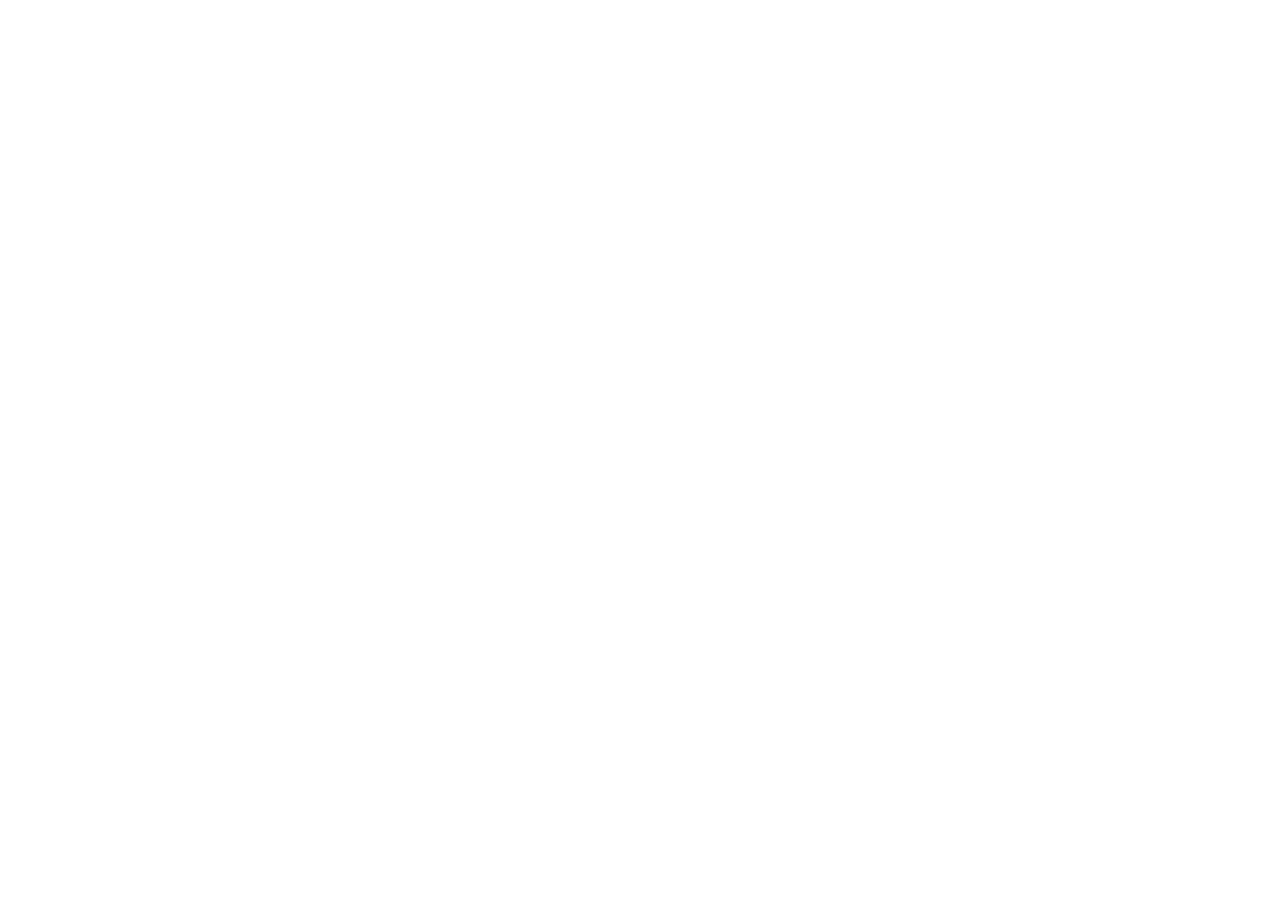
==== rps.html @ 7dbcd724 "Add New Files for Rock Paper Scissors" ====
<!DOCTYPE html>
<html lang="en">
<head>
    <meta charset="UTF-8">
    <meta name="viewport" content="width=device-width, initial-scale=1.0">
    <title>Rock Paper Scissor</title>
</head>
<body>
    

    <script src="rps.js"></script>
</body>
</html>
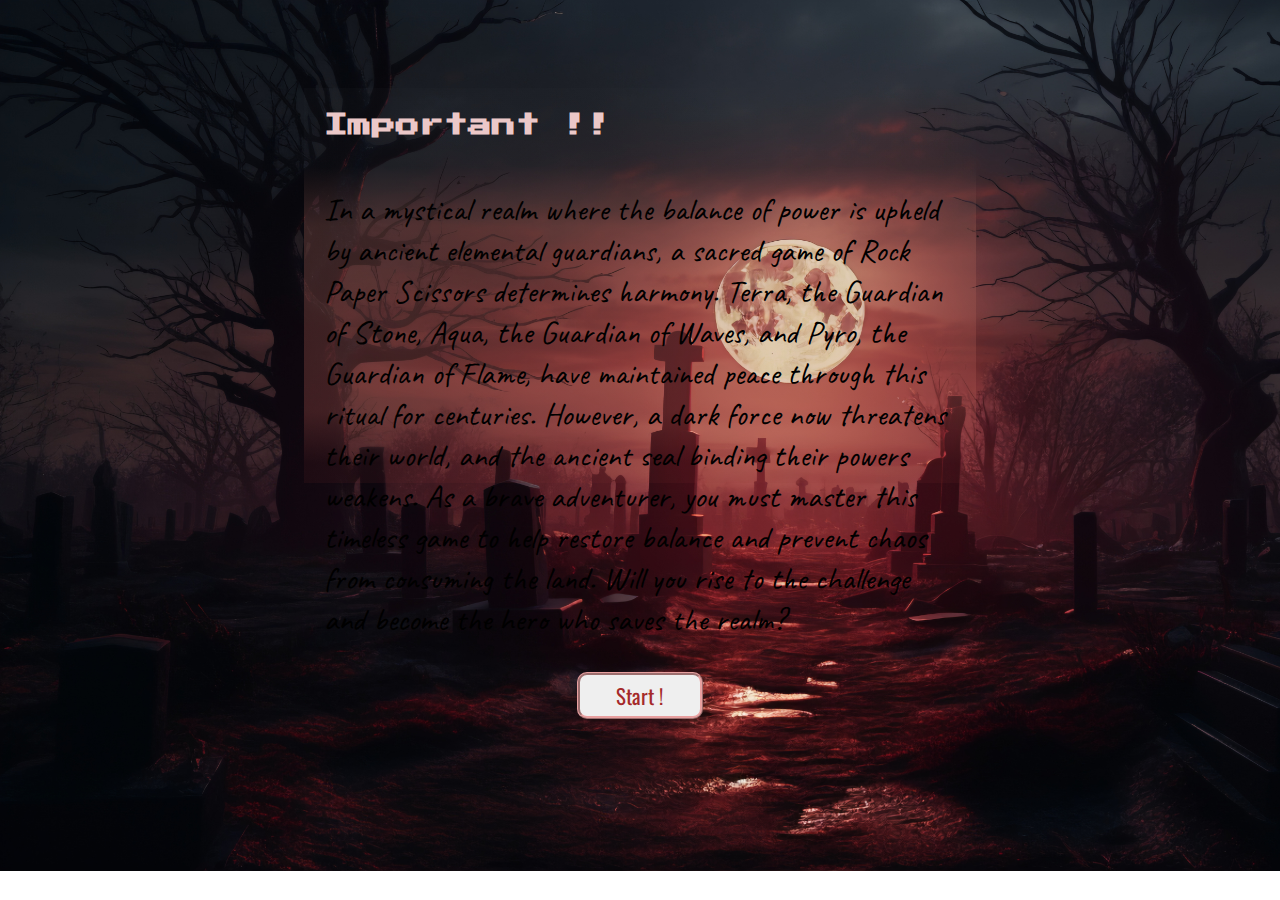
==== commit 618d54b7: "Starting info and styles hane been added" ====
--- a/rps.html
+++ b/rps.html
@@ -4,8 +4,20 @@
     <meta charset="UTF-8">
     <meta name="viewport" content="width=device-width, initial-scale=1.0">
     <title>Rock Paper Scissor</title>
+    <link rel="preconnect" href="https://fonts.googleapis.com">
+    <link rel="preconnect" href="https://fonts.gstatic.com" crossorigin>
+    <link href="https://fonts.googleapis.com/css2?family=Caveat:wght@400..700&family=Press+Start+2P&display=swap" rel="stylesheet">
+    <link href="https://fonts.googleapis.com/css2?family=Indie+Flower&family=Major+Mono+Display&family=Oswald:wght@200..700&display=swap" rel="stylesheet">
+
+    <link rel="stylesheet" href="rps.css">
 </head>
 <body>
+
+    <div id="infoPopup">
+        <h2 id="infoHeading">Important !!</h2>
+        <p id="infoPara">In a mystical realm where the balance of power is upheld by ancient elemental guardians, a sacred game of Rock Paper Scissors determines harmony. Terra, the Guardian of Stone, Aqua, the Guardian of Waves, and Pyro, the Guardian of Flame, have maintained peace through this ritual for centuries. However, a dark force now threatens their world, and the ancient seal binding their powers weakens. As a brave adventurer, you must master this timeless game to help restore balance and prevent chaos from consuming the land. Will you rise to the challenge and become the hero who saves the realm?</p>
+        <button type="button" id="infoCloseBtn">Start !</button>
+    </div>
     
 
     <script src="rps.js"></script>
--- a/rps.css
+++ b/rps.css
@@ -0,0 +1,46 @@
+body{
+    height: 95vh;
+    background-image: url(images/bg.jpg);
+    background-repeat: no-repeat;
+    background-size: cover;
+    display: flex;
+}
+
+#infoPopup{
+    width: 50%;
+    height: 45%;
+    margin: 5em auto;
+    font-family:Arial, Helvetica, sans-serif;
+    color: rgb(235, 200, 200);
+    background-image: linear-gradient(180deg, rgba(44, 48, 54, 0.1) 20%, rgba(167,100,88,0.3) 35%, rgba(173,85,78,0.3) 82%, rgba(144,51,52,0.1) 95%);
+    display: flex;
+    padding: 5px 20px;
+    flex-direction: column;
+    justify-content: space-around;
+}
+
+#infoHeading{
+    font-size: 1.5em;
+    font-family: "Press Start 2P", system-ui;
+}
+
+#infoPara{
+    font-family: "Caveat", cursive;
+    font-weight: 400;
+    font-size: 2em;
+    color: rgb(0, 0, 0);
+}
+
+#infoCloseBtn{
+    width: 20%;
+    padding: 5px 15px;
+    margin: auto;
+    font-size: 1.3em;
+    font-family: "Oswald", sans-serif;
+    font-weight: 400;
+    color: brown;
+    border-radius: 10px;
+    border: none;
+    border-style: ridge;
+    border-color: rgba(231, 152, 152, 0.904);
+}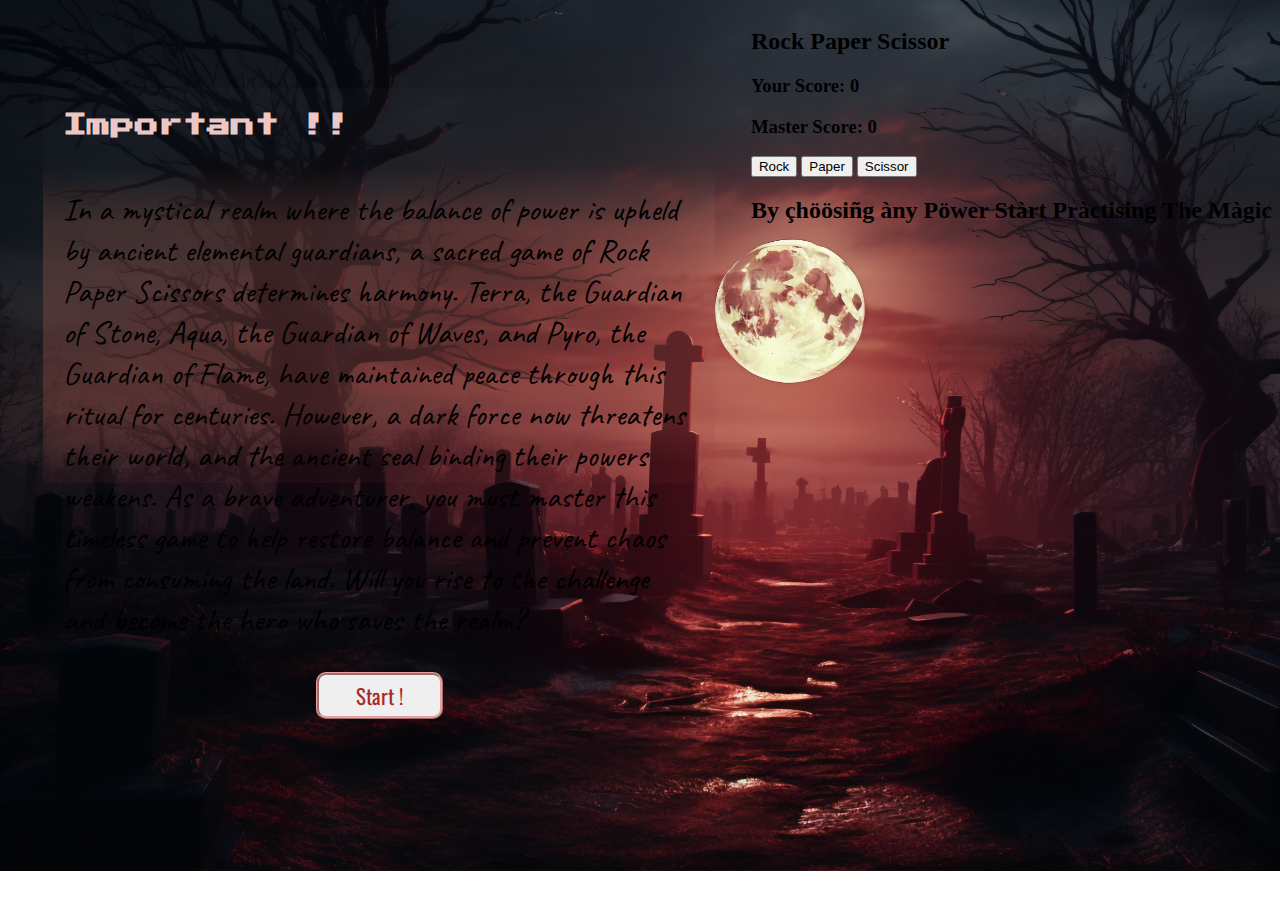
==== commit 1f18a50c: "Added rps buttons and set the frontend" ====
--- a/rps.html
+++ b/rps.html
@@ -8,8 +8,9 @@
     <link rel="preconnect" href="https://fonts.gstatic.com" crossorigin>
     <link href="https://fonts.googleapis.com/css2?family=Caveat:wght@400..700&family=Press+Start+2P&display=swap" rel="stylesheet">
     <link href="https://fonts.googleapis.com/css2?family=Indie+Flower&family=Major+Mono+Display&family=Oswald:wght@200..700&display=swap" rel="stylesheet">
-
+    <link href="https://fonts.googleapis.com/css2?family=Playwrite+FR+Moderne:wght@100..400&display=swap" rel="stylesheet">
     <link rel="stylesheet" href="rps.css">
+    <link href="https://fonts.googleapis.com/css2?family=Caveat+Brush&family=Playwrite+FR+Moderne:wght@100..400&display=swap" rel="stylesheet">
 </head>
 <body>
 
@@ -18,7 +19,29 @@
         <p id="infoPara">In a mystical realm where the balance of power is upheld by ancient elemental guardians, a sacred game of Rock Paper Scissors determines harmony. Terra, the Guardian of Stone, Aqua, the Guardian of Waves, and Pyro, the Guardian of Flame, have maintained peace through this ritual for centuries. However, a dark force now threatens their world, and the ancient seal binding their powers weakens. As a brave adventurer, you must master this timeless game to help restore balance and prevent chaos from consuming the land. Will you rise to the challenge and become the hero who saves the realm?</p>
         <button type="button" id="infoCloseBtn">Start !</button>
     </div>
+
     
+    <div id="gameContent">
+        <div id="gameHeading">
+            <h2> Rock Paper Scissor</h2>
+        </div>
+
+        <div id="gameScore">
+            <h3 id="humanScore">Your Score: <span>0</span></h3>
+            <h3 id="compScore">Master Score: <span>0</span></h3>
+        </div>
+
+        <div id="gameBtns">
+            <button type="button" id="rockBtn">Rock</button>
+            <button type="button" id="paperBtn">Paper</button>
+            <button type="button" id="scissorBtn">Scissor</button>
+        </div>
+
+        <div id="gameResult">
+            <h2> By çhöösiñg àny Pöwer Stàrt Pràctising The Màgic</h2>
+        </div>
+       
+    </div>
 
     <script src="rps.js"></script>
 </body>
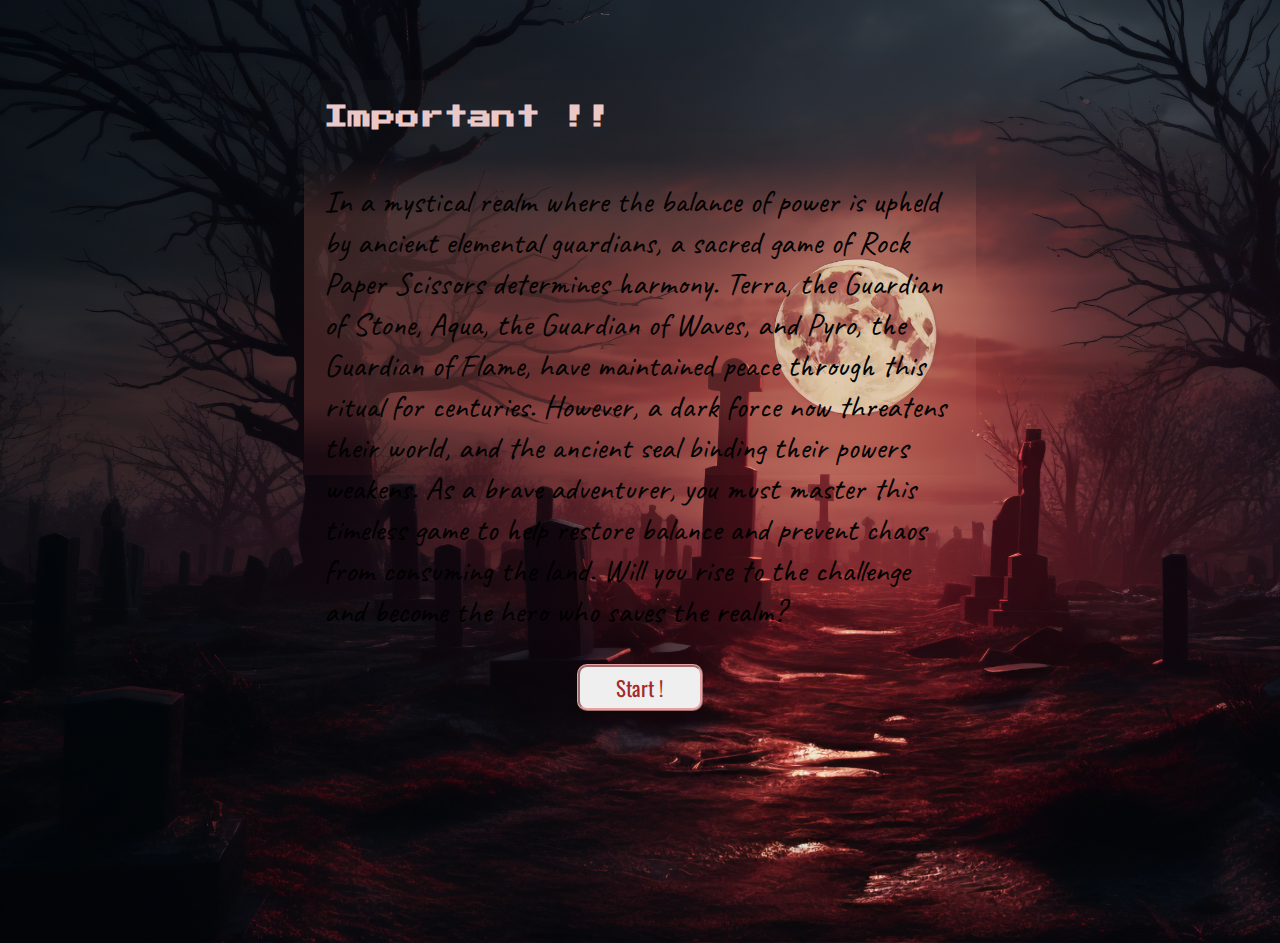
==== commit f5cb09f2: "completed frontend works" ====
--- a/rps.html
+++ b/rps.html
@@ -38,7 +38,7 @@
         </div>
 
         <div id="gameResult">
-            <h2> By çhöösiñg àny Pöwer Stàrt Pràctising The Màgic</h2>
+            <h2 id="gameStatus"> By çhöösiñg àny Pöwer Stàrt Pràctising The Màgic</h2>
         </div>
        
     </div>
--- a/rps.css
+++ b/rps.css
@@ -3,7 +3,7 @@
     background-image: url(images/bg.jpg);
     background-repeat: no-repeat;
     background-size: cover;
-    display: flex;
+    
 }
 
 #infoPopup{
@@ -43,4 +43,79 @@
     border: none;
     border-style: ridge;
     border-color: rgba(231, 152, 152, 0.904);
-}+    cursor: pointer;
+}
+
+#gameHeading{
+    width: 50%;
+    margin: auto;
+    text-align: center;
+    padding: 10px;
+    font-family:"Playwrite FR Moderne", cursive ;
+    color: #f7e9e7;
+    font-size: 22px;
+}
+
+#gameScore{
+    width: 100%;
+    display: flex;
+    gap: 6em;
+    justify-content: center;
+    text-align: center;
+    margin-top: 5.3em;
+    font-family: "Caveat Brush";
+    font-size: 22px;
+    color: #111314;
+}
+
+#compScore{
+    padding-left: 3em;
+}
+
+#humanScore{
+    padding-left:1.5em;
+}
+
+#compScore span,#humanScore span{
+    color: #eae2b7;
+}
+
+#gameBtns{
+    display: flex;
+    justify-content: center;
+    gap: 4em;
+    margin-top: 5em;
+    padding-left: 31px;
+}
+
+#rockBtn,#paperBtn,#scissorBtn{
+  background-color: #fbe0c2;
+  border-radius: 100px;
+  box-shadow: rgba(252, 157, 50, 0.2) 0 -25px 18px -14px inset,rgba(252, 157, 50, 0.15) 0 1px 2px,rgba(252, 157, 50, .15) 0 2px 4px,rgba(252, 157, 50, .15) 0 4px 8px,rgba(252, 157, 50, .15) 0 8px 16px,rgba(252, 157, 50, .15) 0 16px 32px;
+  color: rgb(94, 43, 2);
+  cursor: pointer;
+  display: inline-block;
+  font-family: CerebriSans-Regular,-apple-system,system-ui,Roboto,sans-serif;
+  padding: 7px 20px;
+  text-align: center;
+  text-decoration: none;
+  transition: all 250ms;
+  border: 0;
+  font-size: 16px;
+  user-select: none;
+  -webkit-user-select: none;
+  touch-action: manipulation;
+}
+
+#rockBtn:hover,#paperBtn:hover,#scissorBtn:hover {
+  box-shadow: rgba(252, 157, 50,.35) 0 -25px 18px -14px inset,rgba(252, 157, 50,.25) 0 1px 2px,rgba(252, 157, 50,.25) 0 2px 4px,rgba(252, 157, 50,.25) 0 4px 8px,rgba(252, 157, 50,.25) 0 8px 16px,rgba(252, 157, 50,.25) 0 16px 32px;
+  transform: scale(1.05) rotate(-1deg);
+}
+
+#gameResult{
+    text-align: center;
+    margin-top: 10px;
+    padding-left: 3em;
+    color: rgb(226, 253, 176);
+    font-family:'Gill Sans', 'Gill Sans MT', Calibri, 'Trebuchet MS', sans-serif;
+}
